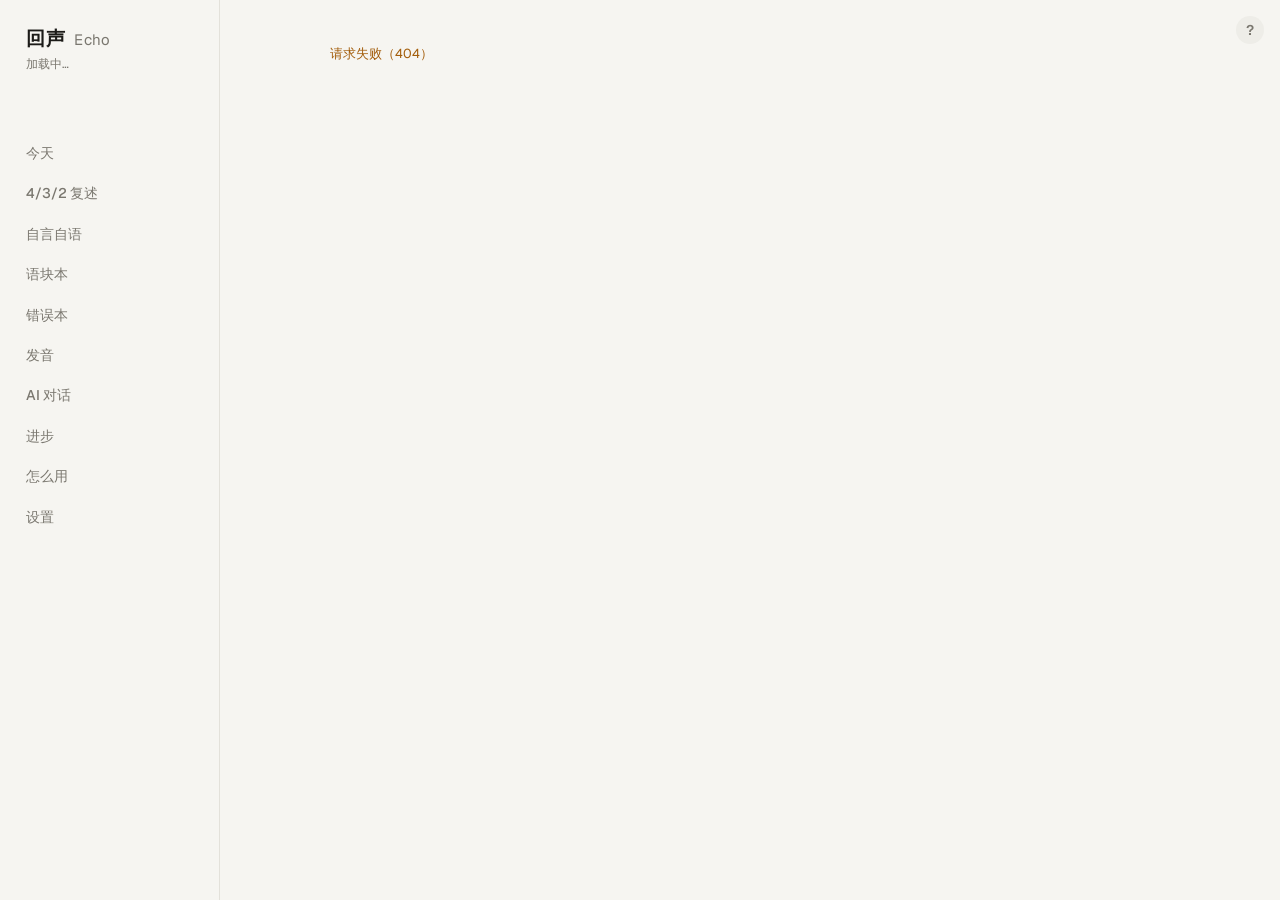
==== static/index.html @ 16a29291 "First-run checklist on 今天, 怎么用 page, and a ? popover on every page The checklist ticks steps from re" ====
<!doctype html>
<html lang="zh-CN">
<head>
<meta charset="utf-8">
<meta name="viewport" content="width=device-width, initial-scale=1">
<title>回声 · Echo</title>
<link rel="icon" href="icon.svg" type="image/svg+xml">
<link rel="preconnect" href="https://fonts.googleapis.com">
<link rel="preconnect" href="https://fonts.gstatic.com" crossorigin>
<link rel="stylesheet" href="https://fonts.googleapis.com/css2?family=Geist:wght@400;500;600&family=Newsreader:ital,opsz,wght@0,6..72,400;0,6..72,500;1,6..72,400&display=swap">
<link rel="stylesheet" href="style.css">
</head>
<body>
<div class="app">
  <aside class="rail">
    <div class="brand">
      <h1>回声 <span class="en">Echo</span></h1>
      <p id="subline">加载中…</p>
    </div>
    <div class="habit" aria-label="练习习惯">
      <div class="week" id="weekDots" aria-label="最近 7 天"></div>
      <p id="habitLine"></p>
    </div>
    <nav class="nav" role="tablist">
      <a href="#today" data-tab="today">今天</a>
      <a href="#retell" data-tab="retell">4/3/2 复述</a>
      <a href="#solo" data-tab="solo">自言自语</a>
      <a href="#chunks" data-tab="chunks">语块本<span class="badge" id="dueBadge" hidden></span></a>
      <a href="#errors" data-tab="errors">错误本<span class="badge" id="errBadge" hidden></span></a>
      <a href="#pron" data-tab="pron">发音</a>
      <a href="#chat" data-tab="chat">AI 对话</a>
      <a href="#progress" data-tab="progress">进步</a>
      <a href="#help" data-tab="help">怎么用</a>
      <a href="#settings" data-tab="settings">设置</a>
    </nav>
    <p class="foot" id="railFoot"></p>
  </aside>
  <div class="main">
    <button class="page-help" id="pageHelp" aria-label="这一页怎么用" aria-expanded="false">?</button>
    <main data-view="today" id="view-today"></main>
    <main data-view="retell" id="view-retell" hidden></main>
    <main data-view="solo" id="view-solo" hidden></main>
    <main data-view="chunks" id="view-chunks" hidden></main>
    <main data-view="errors" id="view-errors" hidden></main>
    <main data-view="pron" id="view-pron" hidden></main>
    <main data-view="chat" id="view-chat" hidden></main>
    <main data-view="progress" id="view-progress" hidden></main>
    <main data-view="help" id="view-help" hidden></main>
    <main data-view="settings" id="view-settings" hidden></main>
  </div>
</div>
<script src="chart.js"></script>
<script src="errors.js"></script>
<script src="words.js"></script>
<script src="sentences.js"></script>
<script src="minpairs.js"></script>
<script src="pron.js"></script>
<script src="pitch.js"></script>
<script src="review.js"></script>
<script src="gaps.js"></script>
<script src="solo.js"></script>
<script src="chat.js"></script>
<script src="guide.js"></script>
<script src="app.js"></script>
</body>
</html>
---- static/style.css ----
/*
  回声 — "quiet studio" direction.
  Paper (or charcoal) ground, one vermilion accent reserved for recording and the current line.
  English learning material is set in a reading serif (Newsreader); the interface is sans (Geist + PingFang).
  Surfaces are separated by elevation and space, not by outlines.
*/
:root {
  --bg: #f6f5f1;
  --surface: #ffffff;
  --surface-2: #eeede8;
  --ink: #1c1b18;
  --ink-2: #4a4843;
  --muted: #7a776f;
  --line: #e3e1da;
  --accent: #df4a2f;
  --accent-hover: #c93d23;
  --accent-soft: #fbe8e3;
  --accent-ink: #9a2c17;
  --good: #23845b;
  --good-soft: #e2f1e9;
  --warn: #a35d0b;
  --focus: #2f6fdf;
  --elev: 0 0 0 1px rgba(28, 27, 24, .05), 0 1px 2px rgba(28, 27, 24, .04), 0 8px 24px -12px rgba(28, 27, 24, .12);
  --elev-hi: 0 0 0 1px rgba(28, 27, 24, .06), 0 2px 4px rgba(28, 27, 24, .05), 0 16px 40px -16px rgba(28, 27, 24, .22);
  --heat-0: #e7e5df; --heat-1: #c9c6bd; --heat-2: #8f8b81; --heat-3: #3d3b36;
  /* aliases still referenced from app.js */
  --paper: var(--bg); --sunk: var(--surface-2);
  --f-ui: "Geist", -apple-system, BlinkMacSystemFont, "PingFang SC", "Hiragino Sans GB", "Microsoft YaHei", sans-serif;
  --f-text: "Newsreader", "Iowan Old Style", Georgia, "PingFang SC", serif;
  --r-sm: 8px; --r: 12px; --r-lg: 18px;
  --rail-w: 220px;
  color-scheme: light;
}
@media (prefers-color-scheme: dark) {
  :root {
    --bg: #121211; --surface: #1b1b1a; --surface-2: #262624; --ink: #eceae4; --ink-2: #c8c5bd; --muted: #8e8b83; --line: #2e2d2a;
    --accent: #f2603f; --accent-hover: #ff7656; --accent-soft: rgba(242, 96, 63, .15); --accent-ink: #ffb19f;
    --good: #52c58f; --good-soft: rgba(82, 197, 143, .13); --warn: #e9a752; --focus: #7aaef5;
    --elev: 0 0 0 1px rgba(255, 255, 255, .06);
    --elev-hi: 0 0 0 1px rgba(255, 255, 255, .09), 0 16px 40px -16px rgba(0, 0, 0, .6);
    --heat-0: #232321; --heat-1: #45433f; --heat-2: #7d7a72; --heat-3: #d8d5cd;
    color-scheme: dark;
  }
}
* { box-sizing: border-box; }
[hidden] { display: none !important; }
html, body { margin: 0; }
body { background: var(--bg); color: var(--ink); font: 15px/1.6 var(--f-ui); -webkit-font-smoothing: antialiased; text-rendering: optimizeLegibility; }
h1, h2, h3, p { margin: 0; }
h1, h2, h3 { text-wrap: balance; }
button, input, select, textarea { font: inherit; color: inherit; }
:focus-visible { outline: 2px solid var(--focus); outline-offset: 2px; }
::selection { background: var(--accent-soft); }
a { color: inherit; }
.small { font-size: 13px; }
.muted { color: var(--muted); }
.mono { font-variant-numeric: tabular-nums; }

/* ---------- shell ---------- */
.app { display: grid; grid-template-columns: var(--rail-w) minmax(0, 1fr); min-height: 100vh; }
.rail { padding: 28px 16px 22px; display: flex; flex-direction: column; gap: 26px; position: sticky; top: 0; height: 100vh; border-right: 1px solid var(--line); }
.brand { padding: 0 10px; }
.brand h1 { font: 600 19px/1.2 var(--f-ui); letter-spacing: .04em; }
.brand h1 .en { font-weight: 400; font-size: 15px; letter-spacing: .02em; color: var(--muted); margin-left: 4px; }
.brand p { color: var(--muted); font-size: 12px; margin-top: 4px; }
.habit { display: grid; gap: 8px; padding: 0 10px; }
.habit p { color: var(--muted); font-size: 12px; }
.week { display: flex; gap: 4px; }
.week i { flex: 1; max-width: 22px; height: 4px; border-radius: 2px; background: var(--heat-0); display: block; }
.week i.on { background: var(--ink); }
.week i.today { box-shadow: 0 0 0 1.5px var(--bg), 0 0 0 3px var(--muted); }
.nav { display: grid; gap: 2px; }
.nav a { display: flex; align-items: center; gap: 10px; padding: 8px 10px; border-radius: var(--r-sm); color: var(--muted); text-decoration: none; font-weight: 500; font-size: 14px; transition: background .15s, color .15s; }
.nav a:hover { color: var(--ink); background: var(--surface-2); }
.nav a[aria-selected="true"] { color: var(--ink); background: var(--surface); box-shadow: var(--elev); }
.nav .badge { margin-left: auto; font-size: 11px; font-weight: 600; background: var(--accent); color: #fff; border-radius: 999px; padding: 0 7px; line-height: 18px; font-variant-numeric: tabular-nums; }
.rail .foot { margin-top: auto; padding: 0 10px; font-size: 11.5px; color: var(--muted); }
.main { padding: 44px clamp(20px, 4vw, 64px) 96px; min-width: 0; }
main[data-view] { max-width: 840px; margin: 0 auto; display: grid; gap: 24px; }

@media (max-width: 860px) {
  .app { grid-template-columns: minmax(0, 1fr); }
  .rail { position: sticky; z-index: 5; height: auto; flex-direction: row; flex-wrap: wrap; align-items: center; padding: 12px 16px; gap: 10px 16px; border-right: 0; border-bottom: 1px solid var(--line); background: var(--bg); }
  .brand, .habit { padding: 0; }
  .habit { flex: 1; min-width: 160px; }
  .nav { grid-auto-flow: column; overflow-x: auto; max-width: 100%; width: 100%; scrollbar-width: none; }
  .nav a { white-space: nowrap; }
  .rail .foot, .brand p { display: none; }
  .main { padding-top: 28px; }
}

/* ---------- controls ---------- */
.btn { display: inline-flex; align-items: center; gap: 6px; border: 0; background: var(--surface-2); padding: 8px 14px; border-radius: 999px; cursor: pointer; line-height: 1.2; font-weight: 500; font-size: 14px; transition: background .15s, opacity .15s, transform .1s; }
.btn:hover { background: var(--line); }
.btn:active { transform: scale(.98); }
.btn.primary { background: var(--ink); color: var(--bg); }
.btn.primary:hover { opacity: .88; background: var(--ink); }
.btn.ghost { background: transparent; color: var(--muted); padding: 7px 10px; }
.btn.ghost:hover { color: var(--ink); background: var(--surface-2); }
.btn.done { background: var(--good-soft); color: var(--good); }
.btn.rec { background: var(--accent); color: #fff; }
.btn.rec:hover { background: var(--accent-hover); }
.btn:disabled { opacity: .4; cursor: default; transform: none; }
.btn svg, .ic svg { width: 16px; height: 16px; display: block; }
.icon-btn { width: 34px; height: 34px; padding: 0; justify-content: center; }
.speaking { color: var(--accent) !important; }
.row { display: flex; gap: 8px; align-items: center; flex-wrap: wrap; }
.grow { flex: 1; min-width: 0; }
.chips { display: flex; gap: 6px; flex-wrap: wrap; }
.chip { border: 0; background: var(--surface-2); color: var(--ink-2); border-radius: 999px; padding: 6px 13px; cursor: pointer; font-size: 13px; transition: background .15s; }
.chip:hover { background: var(--line); }
.chip[aria-pressed="true"] { background: var(--ink); color: var(--bg); }
.seg { display: inline-flex; background: var(--surface-2); border-radius: 999px; padding: 3px; }
.seg button { border: 0; background: transparent; padding: 5px 12px; cursor: pointer; font-size: 13px; border-radius: 999px; color: var(--muted); font-variant-numeric: tabular-nums; transition: color .15s; }
.seg button:hover { color: var(--ink); }
.seg button[aria-pressed="true"] { background: var(--surface); color: var(--ink); box-shadow: var(--elev); }
.tag { display: inline-flex; align-items: center; font-size: 12px; padding: 2px 10px; border-radius: 999px; background: var(--surface-2); color: var(--ink-2); line-height: 1.6; }
.tag.good { background: var(--good-soft); color: var(--good); }
.tag.lamp { background: var(--accent-soft); color: var(--accent-ink); }
textarea, input.text { width: 100%; border: 0; border-radius: var(--r); padding: 12px 14px; background: var(--surface); box-shadow: var(--elev); line-height: 1.6; transition: box-shadow .15s; }
textarea:focus, input.text:focus { outline: none; box-shadow: 0 0 0 2px var(--focus); }
textarea:disabled { opacity: .6; }
textarea { min-height: 96px; resize: vertical; }
select { border: 0; background: var(--surface-2); border-radius: 999px; padding: 7px 12px; max-width: 100%; font-size: 13px; }
input[type="checkbox"] { accent-color: var(--ink); }
.hint { font-size: 13px; color: var(--muted); }
.hint.warn, .err { color: var(--warn); font-size: 13px; }
.thinking { color: var(--muted); font-size: 13px; }
.thinking::before { content: ""; display: inline-block; width: 6px; height: 6px; border-radius: 50%; background: var(--accent); margin-right: 8px; animation: pulse 1s infinite; vertical-align: 2px; }
.notice { font-size: 13px; padding: 10px 12px 10px 16px; border-radius: var(--r); background: var(--surface); color: var(--ink-2); box-shadow: var(--elev-hi); }
.notice.row { box-shadow: var(--elev); }
.notice.row::before { content: ""; width: 7px; height: 7px; border-radius: 50%; background: var(--accent); flex: none; }
@keyframes pulse { 50% { opacity: .25; } }
@keyframes ring { 0% { box-shadow: 0 0 0 0 var(--accent-soft); } 100% { box-shadow: 0 0 0 14px transparent; } }
details summary { cursor: pointer; font-size: 13px; color: var(--muted); list-style-position: inside; }
details summary:hover { color: var(--ink); }
details[open] > summary { margin-bottom: 8px; }
details > * + * { margin-top: 8px; }
audio { color-scheme: inherit; }

/* ---------- lesson header + stepper ---------- */
.lesson-head { display: grid; gap: 12px; }
.lesson-nav { display: flex; align-items: center; justify-content: space-between; gap: 10px; flex-wrap: wrap; color: var(--muted); font-size: 13px; }
.lesson-nav select { max-width: 320px; }
.lesson-title { font: 500 40px/1.12 var(--f-text); letter-spacing: -.015em; }
.lesson-sub { display: flex; gap: 8px; flex-wrap: wrap; }
.stepper { display: grid; grid-template-columns: repeat(3, minmax(0, 1fr)); gap: 12px; }
.stepper button { display: grid; grid-template-columns: auto 1fr; gap: 0 10px; align-items: center; text-align: left; padding: 12px 2px 2px; border: 0; border-top: 2px solid var(--line); background: transparent; cursor: pointer; transition: border-color .15s; }
.stepper button:hover { border-top-color: var(--muted); }
.stepper button .n { grid-row: span 2; width: 24px; height: 24px; border-radius: 50%; display: grid; place-items: center; background: var(--surface-2); font-size: 12px; font-weight: 600; color: var(--muted); font-variant-numeric: tabular-nums; }
.stepper button b { font-weight: 600; font-size: 14px; }
.stepper button small { color: var(--muted); font-size: 12px; }
.stepper button[aria-current="step"] { border-top-color: var(--ink); }
.stepper button[aria-current="step"] .n { background: var(--ink); color: var(--bg); }
.stepper button.is-done { border-top-color: var(--good); }
.stepper button.is-done .n { background: var(--good); color: #fff; }
.stepper button.is-done .n svg { width: 13px; height: 13px; }
.panel { display: grid; gap: 18px; }
.panel > .intro, main > .intro { font-size: 14px; color: var(--muted); max-width: 64ch; }
.panel-foot { display: flex; gap: 8px; align-items: center; flex-wrap: wrap; padding-top: 6px; border-top: 1px solid var(--line); padding-top: 18px; }

/* ---------- shadowing booth ---------- */
.booth { background: var(--surface); box-shadow: var(--elev-hi); border-radius: var(--r-lg); padding: 26px 28px 24px; display: grid; gap: 18px; position: relative; transition: box-shadow .2s; }
.booth.live { box-shadow: 0 0 0 2px var(--accent), var(--elev-hi); }
.booth .meta { display: flex; justify-content: space-between; gap: 10px; font-size: 12px; color: var(--muted); font-variant-numeric: tabular-nums; letter-spacing: .02em; }
.booth .line { font: 400 30px/1.4 var(--f-text); letter-spacing: -.005em; }
.booth .line.blind { filter: blur(9px); user-select: none; }
.booth .controls { display: flex; gap: 8px; align-items: center; flex-wrap: wrap; }
.big-play { width: 52px; height: 52px; border-radius: 50%; border: 0; background: var(--ink); color: var(--bg); display: grid; place-items: center; cursor: pointer; flex: none; transition: transform .1s, opacity .15s; }
.big-play:hover { opacity: .88; }
.big-play:active { transform: scale(.96); }
.big-play svg { width: 20px; height: 20px; margin-left: 2px; }
.big-rec { height: 52px; padding: 0 24px 0 20px; border-radius: 999px; border: 0; background: var(--accent); color: #fff; display: inline-flex; align-items: center; gap: 8px; font-weight: 600; font-size: 15px; cursor: pointer; transition: background .15s, transform .1s; }
.big-rec:hover { background: var(--accent-hover); }
.big-rec:active { transform: scale(.98); }
.big-rec:disabled { opacity: .45; cursor: default; }
.big-rec.on { background: var(--ink); color: var(--bg); animation: ring 1.4s infinite; }
.big-rec svg { width: 18px; height: 18px; }
.rec-dot { width: 8px; height: 8px; border-radius: 50%; background: var(--accent); display: inline-block; animation: pulse 1s infinite; }
.big-rec.on .rec-dot { background: var(--accent) !important; }
.diff { font: 19px/1.7 var(--f-text); }
.diff .hit { color: var(--good); }
.diff .miss { color: var(--accent); text-decoration: underline wavy; text-underline-offset: 5px; text-decoration-thickness: 1px; }
.diff .weak { color: var(--warn); text-decoration: underline dotted; text-underline-offset: 5px; text-decoration-thickness: 1.5px; cursor: help; }
.diff .heard { display: block; font: 13px/1.5 var(--f-ui); color: var(--muted); margin-top: 6px; }
.ai-note { background: var(--surface-2); border-radius: var(--r); padding: 12px 14px; display: grid; gap: 6px; font-size: 14px; }
.script-bar { display: flex; gap: 12px; align-items: center; flex-wrap: wrap; font-size: 13px; color: var(--muted); }
.script { max-height: 440px; overflow-y: auto; display: grid; margin: 0 -10px; padding: 0 4px; }
.sent { display: grid; grid-template-columns: 48px 1fr 44px; gap: 12px; align-items: baseline; padding: 8px 10px; border-radius: var(--r-sm); cursor: pointer; transition: background .12s; }
.sent:hover { background: var(--surface-2); }
.sent.cur { background: var(--surface); box-shadow: var(--elev); }
.sent .ts { font-size: 11px; color: var(--muted); font-variant-numeric: tabular-nums; }
.sent.cur .ts { color: var(--accent); font-weight: 600; }
.sent .tx { font: 17px/1.5 var(--f-text); min-width: 0; overflow-wrap: anywhere; color: var(--ink-2); }
.sent.cur .tx { color: var(--ink); }
.sent .tx.blind { filter: blur(5px); }
.sent .st { font-size: 12px; text-align: right; color: var(--muted); font-variant-numeric: tabular-nums; }
.sent .st.ok { color: var(--good); }
.sent .st svg { width: 14px; height: 14px; display: inline-block; }
.auto-bar { display: flex; align-items: center; gap: 12px; flex-wrap: wrap; font-size: 13px; color: var(--muted); }
.auto-bar .grow { min-width: 200px; }
audio.native { width: 100%; height: 40px; }

/* ---------- phrase ---------- */
.phrase-hero { display: flex; align-items: center; gap: 10px; flex-wrap: wrap; }
.phrase { font: italic 400 44px/1.15 var(--f-text); letter-spacing: -.01em; }
.phrase mark { background: linear-gradient(transparent 64%, var(--accent-soft) 64%); color: inherit; padding: 0 4px; }
.card { display: grid; gap: 12px; }
.ex { display: grid; grid-template-columns: auto 1fr auto; gap: 2px 10px; align-items: start; padding: 12px 0; border-top: 1px solid var(--line); }
.ex .en { font: 18px/1.5 var(--f-text); min-width: 0; }
.ex .zh { grid-column: 2; font-size: 13px; color: var(--muted); }
.sub-h { font-size: 12px; font-weight: 600; color: var(--muted); letter-spacing: .06em; }

/* ---------- speaking ---------- */
.prompt { font: 400 26px/1.35 var(--f-text); letter-spacing: -.005em; }
.timer { display: flex; align-items: center; gap: 16px; flex-wrap: wrap; }
.timer b { font: 500 30px/1 var(--f-ui); font-variant-numeric: tabular-nums; min-width: 3.2em; letter-spacing: -.02em; }
.bar { height: 3px; background: var(--surface-2); border-radius: 2px; overflow: hidden; flex: 1 1 140px; }
.bar i { display: block; height: 100%; width: 0; background: var(--accent); transition: width .3s linear; }
.result { display: grid; gap: 14px; padding: 22px 24px; border-radius: var(--r-lg); background: var(--surface); box-shadow: var(--elev); }
.result h3 { font-size: 12px; font-weight: 600; color: var(--muted); letter-spacing: .06em; }
.result .say { display: flex; gap: 8px; align-items: flex-start; }
.result .say p { font: 18px/1.55 var(--f-text); flex: 1; min-width: 0; }
.fix { display: grid; gap: 2px; font-size: 14px; }
.fix s { color: var(--muted); }
.fix b { font-weight: 600; }
.next-cta { display: flex; align-items: center; justify-content: space-between; gap: 12px; flex-wrap: wrap; padding: 16px 20px; border-radius: var(--r-lg); background: var(--good-soft); color: var(--good); font-weight: 500; }
.next-cta .btn:not(.primary) { background: var(--surface); color: var(--ink); }

/* ---------- chat ---------- */
.chat-tools { display: grid; gap: 12px; }
.log { display: grid; gap: 16px; }
.msg { max-width: 80%; display: grid; gap: 6px; }
.msg.ai { justify-self: start; }
.msg.me { justify-self: end; }
.bubble { padding: 12px 16px; border-radius: 20px; overflow-wrap: anywhere; }
.ai .bubble { background: var(--surface); box-shadow: var(--elev); border-bottom-left-radius: 6px; font: 19px/1.5 var(--f-text); }
.me .bubble { background: var(--ink); color: var(--bg); border-bottom-right-radius: 6px; }
.msg .tools { display: flex; gap: 2px; align-items: center; }
.msg .zh { font-size: 13px; color: var(--muted); padding: 0 4px; }
.fb { background: var(--accent-soft); color: var(--accent-ink); border-radius: var(--r); padding: 10px 14px; font-size: 14px; display: grid; gap: 4px; }
.fb .better { font: 17px/1.45 var(--f-text); }
.composer { display: grid; gap: 10px; position: sticky; bottom: 0; background: linear-gradient(transparent, var(--bg) 18px); padding: 26px 0 18px; }
.composer textarea { min-height: 72px; }
.empty { padding: 44px 24px; text-align: center; color: var(--muted); background: var(--surface); box-shadow: var(--elev); border-radius: var(--r-lg); display: grid; gap: 14px; justify-items: center; }

/* ---------- chunks review ---------- */
.review { background: var(--surface); box-shadow: var(--elev-hi); border-radius: var(--r-lg); padding: 40px 32px 32px; display: grid; gap: 20px; text-align: center; justify-items: center; }
.review .src { font-size: 12px; color: var(--muted); }
.review .q { font-size: 24px; line-height: 1.4; font-weight: 500; }
.review .a { font: italic 32px/1.3 var(--f-text); }
.review .grades { display: grid; grid-template-columns: repeat(4, minmax(0, 1fr)); gap: 8px; width: 100%; }
.review .grades button { display: grid; gap: 2px; justify-items: center; padding: 10px 6px; border-radius: var(--r); }
.review .grades small { font-size: 11px; color: var(--muted); font-weight: 400; }
.review .diff { text-align: center; }
.section { display: grid; gap: 12px; }
.section > h2, .section > .row > h2 { font-size: 15px; font-weight: 600; }
.saved { display: grid; }
.saved-item { display: grid; grid-template-columns: 1fr auto; gap: 2px 10px; padding: 12px 0; border-top: 1px solid var(--line); }
.saved-item .en { font: 18px/1.45 var(--f-text); min-width: 0; overflow-wrap: anywhere; }
.saved-item .zh { font-size: 13px; color: var(--muted); }
.saved-item .tools { grid-row: 1 / span 2; grid-column: 2; display: flex; align-items: center; }
.saved-item .due { font-size: 12px; color: var(--muted); }
.form-grid { display: grid; grid-template-columns: repeat(auto-fit, minmax(220px, 1fr)); gap: 10px; }

/* ---------- metrics, 4/3/2, progress ---------- */
.metrics { display: grid; gap: 6px; }
.metric-row { display: grid; grid-template-columns: repeat(3, minmax(0, 1fr)); gap: 12px; }
.metric { border-top: 1px solid var(--line); padding-top: 8px; display: flex; flex-wrap: wrap; align-items: baseline; gap: 0 6px; min-width: 0; cursor: help; }
.metric b { font: 500 26px/1.2 var(--f-ui); font-variant-numeric: tabular-nums; letter-spacing: -.02em; }
.metric small { font-size: 12px; font-weight: 500; font-variant-numeric: tabular-nums; }
.metric small.up { color: var(--good); }
.metric small.down { color: var(--warn); }
.metric span { flex-basis: 100%; font-size: 12px; color: var(--muted); }
.timer-inline { display: flex; align-items: center; gap: 14px; flex: 1 1 160px; }
.timer-inline b { font: 500 24px/1 var(--f-ui); font-variant-numeric: tabular-nums; min-width: 3em; letter-spacing: -.02em; color: var(--muted); }
.timer-inline.on b { color: var(--ink); }
.rounds { display: grid; grid-template-columns: repeat(3, minmax(0, 1fr)); gap: 12px; }
.round { display: grid; gap: 14px; align-content: start; padding: 18px; border-radius: var(--r-lg); background: transparent; box-shadow: inset 0 0 0 1px var(--line); transition: box-shadow .2s, background .2s; }
.round .hint:only-child, .round > .hint { color: var(--muted); }
.round.cur { background: var(--surface); box-shadow: var(--elev-hi); }
.round.live { box-shadow: 0 0 0 2px var(--accent), var(--elev-hi); }
.round .big-rec { justify-content: center; }
.round .metric b { font-size: 20px; }
.round audio, .ab-col audio, .rec-item audio { width: 100%; height: 36px; }
.base-card { display: grid; gap: 16px; padding: 24px 26px; border-radius: var(--r-lg); background: var(--surface); box-shadow: var(--elev); }
.base-card h3 { font-size: 13px; font-weight: 600; color: var(--ink-2); }
.base-card .prompt { font-size: 22px; }
.ab { display: grid; grid-template-columns: repeat(2, minmax(0, 1fr)); gap: 20px; padding-top: 16px; border-top: 1px solid var(--line); }
.ab.one { grid-template-columns: minmax(0, 1fr); max-width: 420px; }
.ab-col { display: grid; gap: 10px; align-content: start; }
.charts { display: grid; grid-template-columns: repeat(auto-fit, minmax(240px, 1fr)); gap: 12px; }
.chart-card { display: grid; gap: 8px; align-content: start; padding: 16px 18px; border-radius: var(--r-lg); background: var(--surface); box-shadow: var(--elev); }
.chart { display: block; width: 100%; height: auto; overflow: visible; }
.chart-line { fill: none; stroke: var(--ink-2); stroke-width: 2; stroke-linejoin: round; stroke-linecap: round; vector-effect: non-scaling-stroke; }
.chart-dot { fill: var(--surface); stroke: var(--ink-2); stroke-width: 2; vector-effect: non-scaling-stroke; }
.chart-dot.last { fill: var(--accent); stroke: var(--accent); }
.chart-text { fill: var(--muted); font: 11px var(--f-ui); font-variant-numeric: tabular-nums; }
.chart-text.strong { fill: var(--ink); font-weight: 600; font-size: 13px; }
.rec-item { display: grid; gap: 4px; padding: 14px 0; border-top: 1px solid var(--line); }
.rec-item > .row > b { font-weight: 600; font-size: 14px; }
.heat-wrap { overflow-x: auto; }
.heat { display: grid; grid-auto-flow: column; grid-template-rows: repeat(7, 12px); gap: 3px; width: max-content; }
.heat i { width: 12px; height: 12px; border-radius: 3px; background: var(--heat-0); display: block; }
.heat i.l1 { background: var(--heat-1); } .heat i.l2 { background: var(--heat-2); } .heat i.l3 { background: var(--heat-3); }
.heat i.future { background: transparent; }
.legend { display: flex; gap: 4px; align-items: center; font-size: 12px; color: var(--muted); flex-wrap: wrap; }
.legend i { width: 11px; height: 11px; border-radius: 2px; display: inline-block; }

/* ---------- settings ---------- */
.prov { display: grid; gap: 14px; background: var(--surface); box-shadow: var(--elev); border-radius: var(--r-lg); padding: 22px 24px; }
.prov h3 { font-size: 15px; font-weight: 600; display: flex; align-items: center; gap: 8px; }
.prov label { display: grid; gap: 6px; font-size: 13px; color: var(--muted); }
.prov input:not([type="range"]), .prov select { border: 0; border-radius: var(--r-sm); padding: 9px 12px; background: var(--surface-2); color: var(--ink); width: 100%; font-size: 14px; }
.prov input:focus, .prov select:focus { outline: none; box-shadow: 0 0 0 2px var(--focus); }
.prov input[type="range"] { accent-color: var(--ink); }
.usage-row { display: flex; gap: 12px; align-items: baseline; padding: 8px 0; border-top: 1px solid var(--line); font-size: 14px; }
.usage-row b { font-variant-numeric: tabular-nums; font-weight: 600; min-width: 4em; text-align: right; }
.usage-total { display: flex; align-items: baseline; gap: 8px; }
.usage-total b { font: 500 30px/1.1 var(--f-ui); letter-spacing: -.02em; font-variant-numeric: tabular-nums; }
.ok-dot, .no-dot { width: 8px; height: 8px; border-radius: 50%; display: inline-block; }
.ok-dot { background: var(--good); } .no-dot { background: var(--line); }
.progress { height: 4px; background: var(--surface-2); border-radius: 2px; overflow: hidden; }
.progress i { display: block; height: 100%; background: var(--good); }
.page-title { font: 600 28px/1.2 var(--f-ui); letter-spacing: -.01em; }

@media (max-width: 600px) {
  .rounds, .ab { grid-template-columns: 1fr; }
  .stepper { gap: 8px; }
  .stepper button { grid-template-columns: 1fr; gap: 6px; }
  .stepper button .n { grid-row: auto; }
  .stepper button small { display: none; }
  .lesson-title { font-size: 30px; }
  .booth { padding: 20px; }
  .booth .line { font-size: 24px; }
  .phrase { font-size: 34px; }
  .msg { max-width: 94%; }
  .page-title { font-size: 24px; }
}
@media (prefers-reduced-motion: reduce) { * { animation: none !important; transition: none !important; } }

/* ---------- errors (错误本) ---------- */
.err-practice { display: grid; gap: 16px; padding: 26px 28px; border-radius: var(--r-lg); background: var(--surface); box-shadow: var(--elev-hi); }
.err-practice .err-title { font: 500 21px/1.35 var(--f-text); }
.err-practice .err-meta { display: flex; align-items: center; gap: 8px; flex-wrap: wrap; font-size: 12px; color: var(--muted); }
.err-practice .err-drill { font: 500 30px/1.4 var(--f-text); letter-spacing: -.005em; }
.err-practice textarea { min-height: 76px; }
.err-list { display: grid; }
.err-item { display: grid; gap: 6px; padding: 14px 0; border-top: 1px solid var(--line); }
.err-item:first-child { border-top: 0; padding-top: 0; }
.err-item .err-top { display: flex; align-items: center; gap: 8px; flex-wrap: wrap; }
.err-item .err-name { font: 500 19px/1.4 var(--f-text); }
.err-item .err-count { font-size: 12px; color: var(--muted); font-variant-numeric: tabular-nums; }
.err-chart { margin-top: 2px; max-width: 420px; }
.err-verdict { display: grid; gap: 10px; padding-top: 14px; border-top: 1px solid var(--line); }
.err-verdict .say { display: flex; gap: 8px; align-items: flex-start; }
.err-verdict .say p { font: 17px/1.5 var(--f-text); flex: 1; min-width: 0; overflow-wrap: anywhere; }
.err-result { font-size: 13px; color: var(--ink-2); }

@media (max-width: 600px) {
  .err-practice { padding: 20px; }
  .err-practice .err-drill { font-size: 24px; }
  .err-chart { max-width: 100%; }
}

/* ---------- word card (点词词典) ---------- */
.w { cursor: pointer; }
.w:hover { text-decoration: underline dotted; text-decoration-color: var(--accent); text-underline-offset: 3px; }
.wordpop { position: fixed; z-index: 30; width: 360px; max-width: calc(100vw - 16px); max-height: 70vh; overflow-y: auto; background: var(--surface); color: var(--ink); border-radius: var(--r-lg); box-shadow: var(--elev-hi); padding: 16px 18px; display: grid; gap: 12px; font-size: 14px; }
.wordpop-head { display: flex; align-items: center; gap: 8px; flex-wrap: wrap; }
.wordpop-word { font: 500 24px/1.2 var(--f-text); letter-spacing: -.01em; }
.wordpop-phon { font-size: 13px; color: var(--muted); }
.wordpop-meta { display: grid; gap: 6px; }
.wordpop-meta:empty { display: none; }
.wordpop-tags { display: flex; gap: 6px; flex-wrap: wrap; }
.wordpop-defs { margin: 0; padding-left: 1.2em; display: grid; gap: 4px; color: var(--ink-2); }
.wordpop-sec { display: grid; gap: 8px; padding-top: 12px; border-top: 1px solid var(--line); }
.wordpop-gloss { font-size: 15px; }
.wordpop-coll { display: grid; grid-template-columns: minmax(0, 1fr) auto auto; gap: 0 8px; align-items: center; padding: 6px 0; border-top: 1px dashed var(--line); }
.wordpop-coll .en { font: 16px/1.4 var(--f-text); min-width: 0; overflow-wrap: anywhere; }
.wordpop-coll .zh { grid-column: 1; grid-row: 2; font-size: 12px; color: var(--muted); }
.wordpop-coll > .btn { grid-row: 1 / span 2; }
.wordpop-sent { align-items: flex-start; }
.wordpop-sent p { font: 17px/1.55 var(--f-text); }
.wordpop mark, .review .a mark { background: var(--accent-soft); color: inherit; border-radius: 3px; padding: 0 2px; }
.wordpop-foot { display: flex; gap: 8px; flex-wrap: wrap; padding: 12px 0 16px; margin-bottom: -16px; border-top: 1px solid var(--line); position: sticky; bottom: -16px; background: var(--surface); }
.wordpop-foot .hint { font-size: 12px; }
.saved-item .zh .tag { margin-right: 6px; }
.review .q .cloze { overflow-wrap: anywhere; }
.review .q .small { display: block; margin-top: 8px; font-weight: 400; }
@media (max-width: 599px) {
  .wordpop { left: 0; right: 0; top: auto; bottom: 0; width: auto; max-width: none; max-height: 70vh; border-radius: var(--r-lg) var(--r-lg) 0 0; padding-bottom: calc(16px + env(safe-area-inset-bottom)); }
}

/* ---------- sentence analysis (句型精析) ---------- */
.ana {
  --role-subj: var(--focus);
  --role-verb: var(--accent);
  --role-obj: var(--good);
  --role-adv: var(--warn);
  --role-clause: color-mix(in srgb, var(--focus) 55%, var(--accent) 45%);
  --role-other: var(--muted);
  display: grid; gap: 12px; padding-top: 14px; border-top: 1px solid var(--line);
}
.ana-field { display: grid; gap: 2px; }
.ana-label { font-size: 11px; font-weight: 600; color: var(--muted); letter-spacing: .06em; }
.ana .say { display: flex; gap: 8px; align-items: flex-start; }
.ana .say > p { font: 17px/1.55 var(--f-text); flex: 1; min-width: 0; overflow-wrap: anywhere; }
.skel { display: flex; flex-wrap: wrap; gap: 6px; align-items: stretch; }
.skel-part { display: grid; gap: 1px; align-content: start; min-width: 0; padding: 5px 9px 4px; border-radius: var(--r-sm); background: var(--surface-2); }
.skel-part b { font: 500 16px/1.35 var(--f-text); font-weight: 500; overflow-wrap: anywhere; }
.skel-part small { font-size: 10.5px; line-height: 1.3; letter-spacing: .02em; }
.r-subj { --role: var(--role-subj); }
.r-verb { --role: var(--role-verb); }
.r-obj { --role: var(--role-obj); }
.r-adv { --role: var(--role-adv); }
.r-clause { --role: var(--role-clause); }
.r-other { --role: var(--role-other); }
.r-subj, .r-verb, .r-obj, .r-adv, .r-clause {
  background: color-mix(in srgb, var(--role) 14%, transparent);
  box-shadow: inset 0 -2px 0 color-mix(in srgb, var(--role) 35%, transparent);
}
.r-subj small, .r-verb small, .r-obj small, .r-adv small, .r-clause small { color: color-mix(in srgb, var(--role) 82%, var(--ink)); }
.r-verb {
  background: color-mix(in srgb, var(--role) 20%, transparent);
  box-shadow: inset 0 -2px 0 var(--accent);
}
.r-verb b { font-weight: 600; }
.r-verb small { color: var(--accent-ink); }
.r-other { background: var(--surface-2); box-shadow: none; }
.r-other small { color: var(--muted); }
.blank { display: inline-block; width: 2.4em; height: 1em; margin: 0 .15em; border-bottom: 2px solid var(--accent); vertical-align: -.12em; }
.tpl { display: grid; gap: 10px; padding: 14px 16px; border-radius: var(--r); background: var(--surface-2); }
.tpl-title { font-size: 12px; font-weight: 600; color: var(--muted); letter-spacing: .06em; }
.tpl-en { font: 500 21px/1.5 var(--f-text); letter-spacing: -.005em; }
.tpl-zh { font-size: 13px; color: var(--muted); }
.tpl-ex { display: grid; gap: 3px; padding-top: 10px; border-top: 1px dashed var(--line); }
.tpl-foot { padding-top: 2px; }
.ana-chunk-box { display: grid; gap: 6px; padding-top: 12px; border-top: 1px dashed var(--line); }
.ana-chunks { display: grid; }
.ana-chunk { display: grid; grid-template-columns: minmax(0, 1fr) auto auto; gap: 0 8px; align-items: center; padding: 7px 0; border-top: 1px solid var(--line); }
.ana-chunk:first-child { padding-top: 0; border-top: 0; }
.ana-chunk .en { font: 16px/1.4 var(--f-text); overflow-wrap: anywhere; }
.ana-chunk .zh { grid-row: 2; grid-column: 1; font-size: 12px; color: var(--muted); }
.ana-chunk .zh:empty { display: none; }
.ana-chunk > .btn { grid-row: 1 / span 2; }
.review .q .tpl-frame { margin-top: 8px; font: 400 13px/1.6 var(--f-ui); color: var(--muted); }
.review .q .blank, .saved-item .zh .blank { height: .95em; margin: 0 .1em; }
.saved-item .zh .tpl-line { display: inline; }

/* ---------- shadowing: one focus per sentence ---------- */
.focus-note { display: grid; gap: 4px; padding: 10px 12px; border-radius: var(--r); background: var(--surface-2); }
.focus-head { display: flex; align-items: baseline; gap: 10px; flex-wrap: wrap; }
.focus-label { font-size: 11px; font-weight: 600; color: var(--muted); letter-spacing: .06em; }
.focus-tag { font-weight: 600; }
.focus-tag.link { background: color-mix(in srgb, var(--focus) 16%, transparent); color: color-mix(in srgb, var(--focus) 72%, var(--ink)); }
.focus-tag.stress { background: color-mix(in srgb, var(--accent) 16%, transparent); color: color-mix(in srgb, var(--accent) 72%, var(--ink)); }
.focus-tag.tone { background: color-mix(in srgb, var(--good) 16%, transparent); color: color-mix(in srgb, var(--good) 72%, var(--ink)); }
.focus-sound { font: 500 19px/1.35 ui-monospace, SFMono-Regular, Menlo, monospace; letter-spacing: .01em; color: var(--ink); overflow-wrap: anywhere; }
.focus-sound.blind { filter: blur(7px); user-select: none; }
.focus-tip { margin: 0; }
.focus-w { border-radius: 3px; padding: 0 1px; text-decoration: underline; text-decoration-thickness: 2px; text-underline-offset: 3px; }
.focus-w-link { background: color-mix(in srgb, var(--focus) 10%, transparent); text-decoration-color: color-mix(in srgb, var(--focus) 65%, transparent); }
.focus-w-stress { background: color-mix(in srgb, var(--accent) 10%, transparent); text-decoration-color: color-mix(in srgb, var(--accent) 65%, transparent); }
.focus-w-tone { background: color-mix(in srgb, var(--good) 10%, transparent); text-decoration-color: color-mix(in srgb, var(--good) 65%, transparent); }

/* ---------- pron (发音) ---------- */
.pron-list { display: grid; gap: 12px; }
.pron-card { display: grid; gap: 10px; padding: 20px 22px; border-radius: var(--r-lg); background: var(--surface); box-shadow: var(--elev); }
.pron-card .pron-label { font: 500 22px/1.3 var(--f-text); letter-spacing: -.01em; }
.pron-card .hint { font-size: 13px; }
.pron-stats { display: flex; gap: 8px; flex-wrap: wrap; font-size: 12px; color: var(--muted); }
.pron-stats span { background: var(--surface-2); border-radius: 999px; padding: 3px 10px; font-variant-numeric: tabular-nums; }
.pron-lines { margin: 0; padding: 0; list-style: none; display: grid; gap: 8px; }
.pron-lines li { display: flex; gap: 12px; align-items: baseline; }
.pron-lines .n { color: var(--muted); font-variant-numeric: tabular-nums; min-width: 2.2em; font-size: 12px; text-align: right; }
.pron-line { font: 400 24px/1.35 var(--f-text); letter-spacing: -.005em; }
.pron-tests { display: grid; }
.pron-test-row { display: grid; gap: 4px; padding: 12px 0; border-top: 1px solid var(--line); }
.pron-test-row:first-child { border-top: 0; padding-top: 0; }
.pron-test-row .pron-label { font: 500 20px/1.35 var(--f-text); }
.pron-test-row .tag { font-variant-numeric: tabular-nums; }
.pron-compare { font-size: 12px; color: var(--muted); font-variant-numeric: tabular-nums; }
.pron-wrong { font-size: 13px; color: var(--warn); }
.pron-drill { display: grid; gap: 18px; padding: 26px 28px; border-radius: var(--r-lg); background: var(--surface); box-shadow: var(--elev-hi); }
.pron-question { font: 500 20px/1.35 var(--f-text); }
.pron-options { display: grid; grid-template-columns: repeat(2, minmax(0, 1fr)); gap: 12px; }
.pron-option { border: 0; border-radius: var(--r-lg); background: var(--surface-2); padding: 20px 16px; font: 500 24px/1.2 var(--f-text); cursor: pointer; transition: background .15s, transform .1s; }
.pron-option:hover:not(:disabled) { background: var(--line); }
.pron-option:active { transform: scale(.99); }
.pron-option.correct { background: var(--good-soft); color: var(--good); box-shadow: inset 0 0 0 1px color-mix(in srgb, var(--good) 35%, transparent); }
.pron-option.wrong { background: var(--accent-soft); color: var(--accent-ink); box-shadow: inset 0 0 0 1px color-mix(in srgb, var(--accent) 35%, transparent); }
.pron-option:disabled { cursor: default; opacity: 1; }
.pron-feedback { font: 500 18px/1.4 var(--f-text); }
.pron-feedback.ok { color: var(--good); }
.pron-feedback.bad { color: var(--warn); }
.pron-say-line { font: 400 30px/1.4 var(--f-text); letter-spacing: -.005em; }
.pron-say-line b { font-weight: 600; box-shadow: inset 0 -.35em 0 color-mix(in srgb, var(--accent-soft) 80%, transparent); }
.pron-score-big { font: 500 38px/1.1 var(--f-ui); letter-spacing: -.02em; font-variant-numeric: tabular-nums; }
.pron-drill-result { display: grid; gap: 14px; justify-items: start; padding-top: 16px; border-top: 1px solid var(--line); }

@media (max-width: 600px) {
  .pron-options { grid-template-columns: 1fr; }
  .pron-drill { padding: 20px; }
  .pron-say-line { font-size: 25px; }
  .pron-line { font-size: 20px; }
}

/* ---------- shadowing: pitch comparison + per-sentence history ---------- */
.sh-hist { display: flex; align-items: center; gap: 8px; flex-wrap: wrap; font-size: 12px; color: var(--muted); font-variant-numeric: tabular-nums; }
.sh-bars { display: inline-flex; align-items: flex-end; gap: 2px; height: 14px; }
.sh-bars i { display: block; width: 3px; min-height: 2px; border-radius: 1px; background: color-mix(in srgb, var(--good) 45%, transparent); }
.sh-bars i:last-child { background: var(--good); }
.sent .st.past { color: color-mix(in srgb, var(--muted) 70%, transparent); font-weight: 400; cursor: help; }
.sh-file-stats { color: var(--muted); }

.pitch-box { display: grid; gap: 8px; padding: 12px 14px 10px; border-radius: var(--r); background: var(--surface-2); }
.pitch-legend { display: flex; align-items: center; gap: 14px; font-size: 12px; color: var(--muted); }
.pitch-key { display: inline-flex; align-items: center; gap: 5px; }
.pitch-swatch { display: inline-block; width: 16px; height: 2px; border-radius: 1px; }
.pitch-swatch.orig { background: var(--focus); }
.pitch-swatch.mine { background: var(--accent); }
.pitch-chart-wrap { min-width: 0; }
.pitch-chart { display: block; width: 100%; height: auto; overflow: visible; }
.pitch-line { fill: none; stroke-width: 2.2; stroke-linecap: round; stroke-linejoin: round; }
.pitch-orig { stroke: var(--focus); }
.pitch-mine { stroke: var(--accent); }
.pitch-zero { stroke: color-mix(in srgb, var(--line) 75%, transparent); stroke-width: 1; }
.pitch-verdict { font-size: 13px; }
.pitch-verdict.good { color: var(--good); }
.pitch-verdict.warn { color: var(--warn); }
.pitch-hint { font-size: 11px; }

/* ---------- chunk review: say a new sentence with the chunk ---------- */
.review .new-say-q { font: 500 30px/1.35 var(--f-text); max-width: 100%; }
.new-say-peek { font-size: 13px; }
.review-heard { display: grid; gap: 2px; justify-items: center; }
.review-heard-label, .review-better-label, .review-answer-label { font-size: 12px; color: var(--muted); letter-spacing: .04em; }
.review-heard-line { margin: 0; }
.review-heard-text { font: 18px/1.6 var(--f-text); overflow-wrap: anywhere; }
.chunk-hit { background: var(--accent-soft); color: inherit; border-radius: 3px; padding: 0 2px; }
.review-verdict { display: flex; align-items: center; gap: 8px; flex-wrap: wrap; justify-content: center; }
.review-better { display: flex; align-items: center; gap: 8px; flex-wrap: wrap; justify-content: center; }
.review-better-text { font: 18px/1.55 var(--f-text); max-width: 56ch; }
.review-answer { display: grid; gap: 6px; justify-items: center; width: 100%; padding-top: 8px; border-top: 1px solid var(--line); }
.review-answer .row { justify-content: center; }

@media (max-width: 600px) {
  .review .new-say-q { font-size: 24px; }
  .pitch-box { padding: 10px; }
}

/* ---------- solo (自言自语) ---------- */
.solo-card { min-width: 0; padding: 22px 24px; border-radius: var(--r-lg); background: var(--surface); box-shadow: var(--elev); }
.solo-card .prompt { overflow-wrap: anywhere; }
.solo-card audio { width: 100%; height: 36px; }
.solo-topic { display: grid; gap: 6px; min-width: 0; }
.solo-photo { display: block; width: auto; max-width: 100%; max-height: 360px; object-fit: contain; margin: 0 auto; border-radius: var(--r); background: var(--surface-2); }
.solo-chunk-box { display: grid; gap: 4px; }
.solo-chunks { list-style: none; margin: 0; padding: 0; display: grid; }
.solo-chunks li { display: flex; flex-wrap: wrap; gap: 2px 10px; align-items: baseline; padding: 8px 10px; border-top: 1px solid var(--line); min-width: 0; }
.solo-chunks li:first-child { border-top: 0; }
.solo-chunks li .en { font: 500 15px/1.45 var(--f-text); overflow-wrap: anywhere; }
.solo-chunks li .zh { font-size: 12px; color: var(--muted); }
.solo-chunks li .ok { margin-left: auto; font-size: 12px; color: var(--good); }
.solo-chunks li.used { background: var(--good-soft); border-radius: var(--r-sm); }
.solo-chunks li.used .en { color: var(--good); }
.solo-metrics .metric-row { grid-template-columns: repeat(4, minmax(0, 1fr)); }
.solo-metrics .metric b { font-size: 23px; }
.solo-hist .rec-item > .row > b { min-width: 0; overflow-wrap: anywhere; }

@media (max-width: 600px) {
  .solo-card { padding: 18px; }
  .solo-metrics .metric-row { grid-template-columns: repeat(2, minmax(0, 1fr)); }
}

.gap-list { margin: 6px 0; padding-left: 18px; font: 15px/1.5 var(--f-text); }

/* ---------- AI chat: scene groups, task, chunks, self-repair flags ---------- */
.chat-group { flex: none; align-self: center; font-size: 12px; color: var(--muted); letter-spacing: .04em; white-space: nowrap; }
.chat-task { display: grid; gap: 6px; padding: 10px 14px; border-radius: var(--r); background: var(--surface-2); font-size: 14px; color: var(--ink-2); min-width: 0; }
.chat-task .row { gap: 8px; }
.chat-task .grow { overflow-wrap: anywhere; }
.chat-task b { color: var(--ink); }
.chat-chunks { display: flex; flex-wrap: wrap; align-items: center; gap: 6px; min-width: 0; font-size: 12px; color: var(--muted); }
.chat-chunks > .hint { flex: none; font-size: 12px; }
.chip-lite { display: inline-flex; align-items: center; max-width: 100%; padding: 3px 10px; border-radius: 999px; background: var(--surface-2); color: var(--ink-2); font-size: 12px; line-height: 1.5; overflow-wrap: anywhere; }
.chip-lite.used { background: var(--good-soft); color: var(--good); }
.chat-flag { font-size: 12px; line-height: 1.5; padding: 0 4px; text-align: right; overflow-wrap: anywhere; }
.chat-flag.unclear { color: var(--warn); }
.chat-flag.repair { color: var(--good); }

@media (max-width: 600px) {
  .chat-task { padding: 10px 12px; }
  .chat-group { white-space: normal; }
}
.msg.me > .btn { justify-self: end; }

/* guide, help page, page help */
.main { position: relative; }

/* 「开始使用」清单卡 */
.guide { background: var(--surface); box-shadow: var(--elev); border-radius: var(--r); padding: 18px 20px; display: grid; gap: 14px; }
.guide-head { align-items: baseline; gap: 10px; }
.guide-head h2 { font-size: 15px; font-weight: 600; }
.guide-head .hint { text-align: right; }
.guide-steps { list-style: none; margin: 0; padding: 0; display: grid; }
.guide-step { border-top: 1px solid var(--line); }
.guide-step:first-child { border-top: 0; }
.guide-step-title { display: flex; align-items: center; gap: 10px; width: 100%; padding: 10px 0; border: 0; background: transparent; color: var(--ink); text-align: left; cursor: pointer; border-radius: var(--r-sm); }
.guide-step-title b { font-weight: 500; font-size: 14px; }
.guide-step.is-open .guide-step-title b { font-weight: 600; }
.guide-n { width: 24px; height: 24px; border-radius: 50%; display: grid; place-items: center; flex: none; background: var(--surface-2); color: var(--muted); font-size: 12px; font-weight: 600; font-variant-numeric: tabular-nums; }
.guide-n svg { width: 13px; height: 13px; }
.guide-step.is-done .guide-n { background: var(--good-soft); color: var(--good); }
.guide-body { display: grid; gap: 8px; margin-left: 34px; padding: 0 0 14px; }
.guide-ai { display: grid; gap: 8px; margin-top: 2px; }
.guide-ai input.text { padding: 9px 12px; font-size: 14px; }
.guide-ai .row { align-items: center; }

/* 右上角的「?」和气泡 */
.page-help { position: absolute; top: 16px; right: 16px; width: 28px; height: 28px; border: 0; border-radius: 50%; background: var(--surface-2); color: var(--muted); font: 600 14px/1 var(--f-ui); display: grid; place-items: center; cursor: pointer; z-index: 31; transition: color .15s; }
.page-help:hover { color: var(--ink); }
.help-pop { position: absolute; top: 52px; right: 16px; width: min(340px, 90vw); background: var(--surface); box-shadow: var(--elev-hi); border-radius: var(--r); padding: 14px 16px; z-index: 30; display: grid; gap: 6px; font-size: 14px; }
.help-pop > b { font-weight: 600; }
.help-pop p { font-size: 13px; color: var(--ink-2); }
.help-pop p.hint { color: var(--muted); }
.help-pop .help-more { justify-self: start; margin-top: 4px; font-size: 13px; color: var(--accent-ink); text-decoration: none; }
.help-pop .help-more:hover { text-decoration: underline; }

/* 「怎么用」页 */
.help-group { display: grid; gap: 4px; }
.help-when { font-size: 12px; font-weight: 600; color: var(--muted); letter-spacing: .04em; margin-top: 6px; }
.help-list { display: grid; }
.help-item { display: grid; grid-template-columns: minmax(0, 1fr) minmax(0, 2fr); gap: 2px 20px; align-items: baseline; padding: 9px 0; border-top: 1px solid var(--line); }
.help-item b { font-weight: 600; font-size: 14px; }
.help-item .hint { font-size: 13px; }
.help-page { display: grid; grid-template-columns: minmax(120px, 1fr) minmax(0, 2fr); gap: 2px 20px; padding: 12px 10px; border-top: 1px solid var(--line); border-radius: var(--r-sm); scroll-margin-top: 80px; }
.help-page > a { grid-row: 1 / span 2; align-self: start; font-weight: 600; text-decoration: none; }
.help-page > a:hover { color: var(--accent-ink); }
.help-page > p { font-size: 14px; color: var(--ink-2); }
.help-page > p.hint { font-size: 13px; color: var(--muted); }
.tips { margin: 0; padding-left: 18px; display: grid; gap: 8px; font-size: 14px; color: var(--ink-2); }
.flash { animation: help-flash 1.5s ease-out; }
@keyframes help-flash { 0%, 30% { background: var(--accent-soft); } 100% { background: transparent; } }

@media (max-width: 600px) {
  .guide { padding: 16px; }
  .help-item, .help-page { grid-template-columns: 1fr; }
  .help-page > a { grid-row: auto; }
}
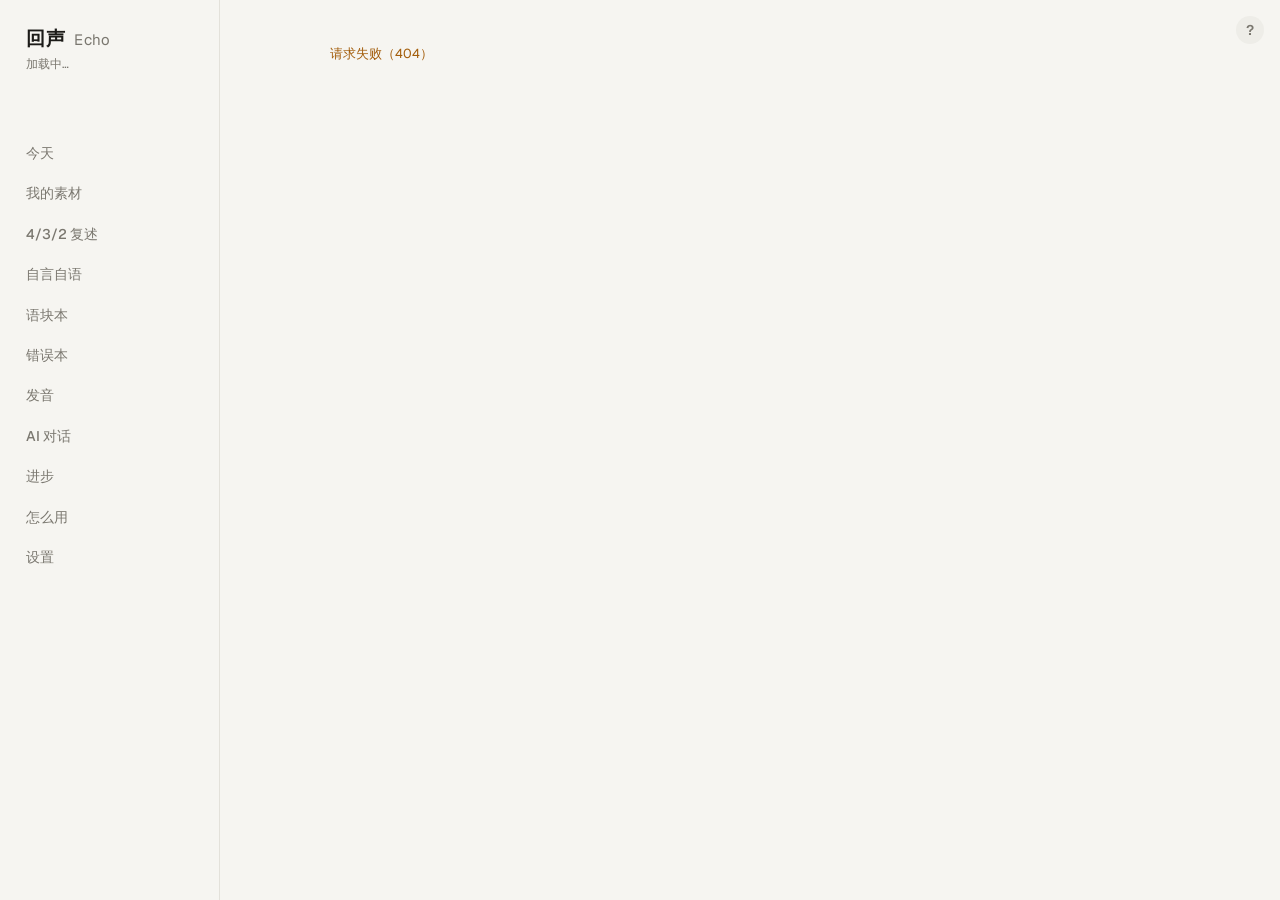
==== commit 2a77ea3c: "My Materials page: import your own audio and shadow it like a lesson A 我的素材 tab lists the audio in <" ====
--- a/static/index.html
+++ b/static/index.html
@@ -23,6 +23,7 @@
     </div>
     <nav class="nav" role="tablist">
       <a href="#today" data-tab="today">今天</a>
+      <a href="#mine" data-tab="mine">我的素材</a>
       <a href="#retell" data-tab="retell">4/3/2 复述</a>
       <a href="#solo" data-tab="solo">自言自语</a>
       <a href="#chunks" data-tab="chunks">语块本<span class="badge" id="dueBadge" hidden></span></a>
@@ -38,6 +39,7 @@
   <div class="main">
     <button class="page-help" id="pageHelp" aria-label="这一页怎么用" aria-expanded="false">?</button>
     <main data-view="today" id="view-today"></main>
+    <main data-view="mine" id="view-mine" hidden></main>
     <main data-view="retell" id="view-retell" hidden></main>
     <main data-view="solo" id="view-solo" hidden></main>
     <main data-view="chunks" id="view-chunks" hidden></main>
--- a/static/style.css
+++ b/static/style.css
@@ -165,6 +165,8 @@
 .booth .meta { display: flex; justify-content: space-between; gap: 10px; font-size: 12px; color: var(--muted); font-variant-numeric: tabular-nums; letter-spacing: .02em; }
 .booth .line { font: 400 30px/1.4 var(--f-text); letter-spacing: -.005em; }
 .booth .line.blind { filter: blur(9px); user-select: none; }
+.booth .zh-line { margin: -10px 0 0; font-size: 15px; line-height: 1.6; color: var(--muted); }
+.booth .zh-btn { justify-self: start; margin: -12px 0 -6px -10px; font-size: 13px; }
 .booth .controls { display: flex; gap: 8px; align-items: center; flex-wrap: wrap; }
 .big-play { width: 52px; height: 52px; border-radius: 50%; border: 0; background: var(--ink); color: var(--bg); display: grid; place-items: center; cursor: pointer; flex: none; transition: transform .1s, opacity .15s; }
 .big-play:hover { opacity: .88; }
@@ -206,6 +208,7 @@
 .phrase { font: italic 400 44px/1.15 var(--f-text); letter-spacing: -.01em; }
 .phrase mark { background: linear-gradient(transparent 64%, var(--accent-soft) 64%); color: inherit; padding: 0 4px; }
 .card { display: grid; gap: 12px; }
+.mine-row { display: flex; align-items: center; gap: 12px; margin-bottom: 8px; }
 .ex { display: grid; grid-template-columns: auto 1fr auto; gap: 2px 10px; align-items: start; padding: 12px 0; border-top: 1px solid var(--line); }
 .ex .en { font: 18px/1.5 var(--f-text); min-width: 0; }
 .ex .zh { grid-column: 2; font-size: 13px; color: var(--muted); }
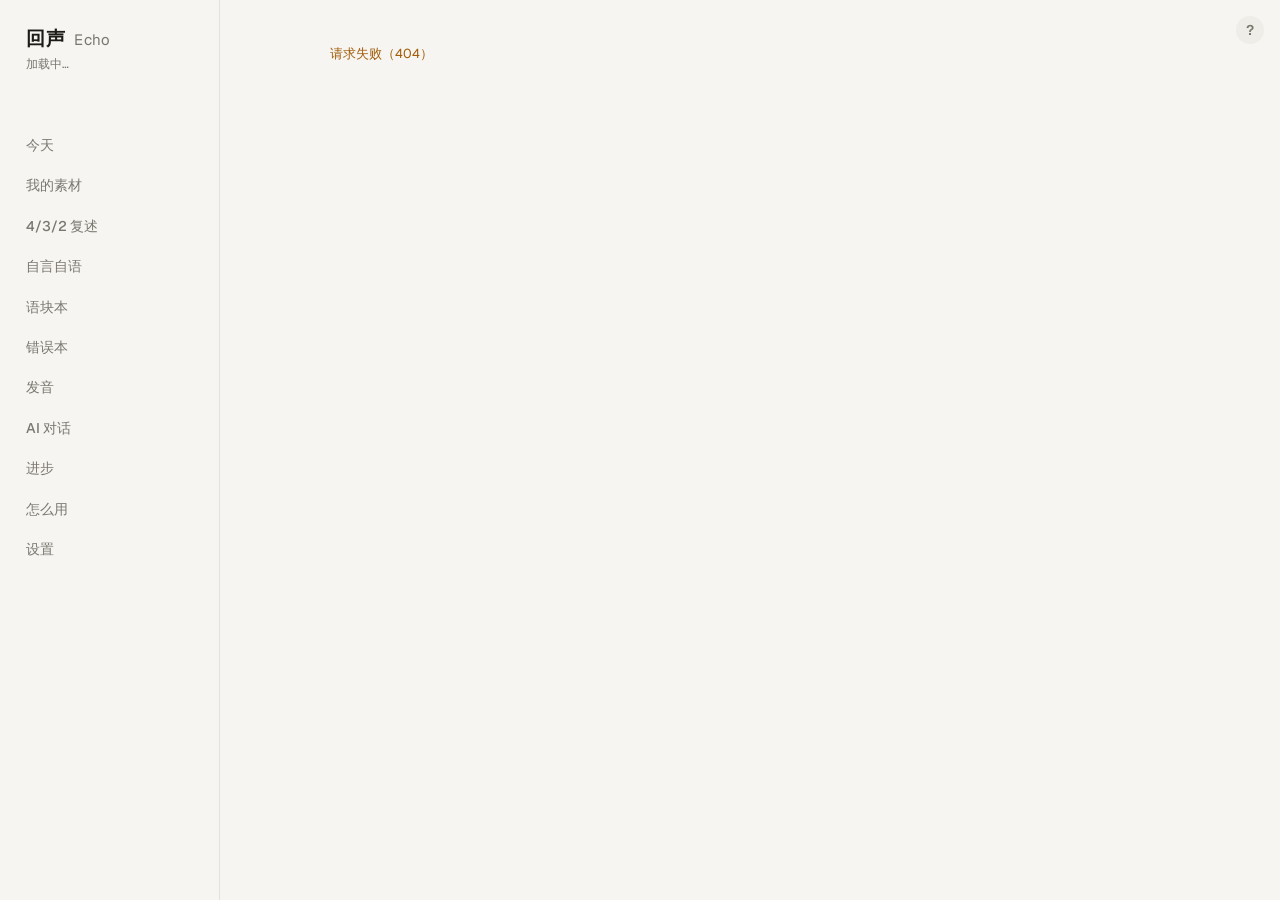
==== commit 5501eeec: "Sidebar: words instead of a row of dots, current lesson instead of a done count Co-Authored-By: Clau" ====
--- a/static/index.html
+++ b/static/index.html
@@ -18,7 +18,6 @@
       <p id="subline">加载中…</p>
     </div>
     <div class="habit" aria-label="练习习惯">
-      <div class="week" id="weekDots" aria-label="最近 7 天"></div>
       <p id="habitLine"></p>
     </div>
     <nav class="nav" role="tablist">
@@ -63,6 +62,7 @@
 <script src="solo.js"></script>
 <script src="chat.js"></script>
 <script src="guide.js"></script>
+<script src="evidence.js"></script>
 <script src="app.js"></script>
 </body>
 </html>
--- a/static/style.css
+++ b/static/style.css
@@ -65,10 +65,6 @@
 .brand p { color: var(--muted); font-size: 12px; margin-top: 4px; }
 .habit { display: grid; gap: 8px; padding: 0 10px; }
 .habit p { color: var(--muted); font-size: 12px; }
-.week { display: flex; gap: 4px; }
-.week i { flex: 1; max-width: 22px; height: 4px; border-radius: 2px; background: var(--heat-0); display: block; }
-.week i.on { background: var(--ink); }
-.week i.today { box-shadow: 0 0 0 1.5px var(--bg), 0 0 0 3px var(--muted); }
 .nav { display: grid; gap: 2px; }
 .nav a { display: flex; align-items: center; gap: 10px; padding: 8px 10px; border-radius: var(--r-sm); color: var(--muted); text-decoration: none; font-weight: 500; font-size: 14px; transition: background .15s, color .15s; }
 .nav a:hover { color: var(--ink); background: var(--surface-2); }
@@ -652,3 +648,40 @@
   .help-item, .help-page { grid-template-columns: 1fr; }
   .help-page > a { grid-row: auto; }
 }
+
+/* ---------- progress evidence (进步证据) ---------- */
+.ev { gap: 14px; }
+.ev > h2 { font-size: 15px; font-weight: 600; }
+.ev > h2 + .hint { margin-top: -10px; }
+.ev h3 { font-size: 14px; font-weight: 600; }
+.ev-card {
+  gap: 4px;
+  padding: 16px 18px;
+  border-radius: var(--r-lg);
+  background: var(--surface);
+  box-shadow: var(--elev);
+}
+.ev-card h3 { margin-bottom: 2px; }
+.ev-card p { font-size: 14px; color: var(--ink-2); }
+.ev-card p + p { padding-top: 6px; border-top: 1px solid var(--line); }
+.ev-block { display: grid; gap: 4px; }
+.ev-list, .ev-chunks { display: grid; }
+.ev-item { display: grid; gap: 6px; padding: 12px 0; border-top: 1px solid var(--line); }
+.ev-item:first-child { padding-top: 0; border-top: 0; }
+.ev-line { align-items: baseline; gap: 8px; }
+.ev-title { flex: 1 1 auto; min-width: 0; font-size: 14.5px; font-weight: 500; line-height: 1.5; overflow-wrap: anywhere; }
+.ev-note { margin-left: 6px; color: var(--muted); font-size: 13px; font-weight: 400; }
+.ev-date { flex: none; margin-left: auto; color: var(--muted); font-size: 12px; font-variant-numeric: tabular-nums; white-space: nowrap; }
+.ev-item .tag { flex: none; }
+.ev-item audio { width: 100%; height: 36px; }
+.ev-todo .ev-title { color: var(--muted); font-weight: 400; }
+.ev-todo .tag { color: var(--muted); }
+.ev-chunk { display: flex; align-items: baseline; flex-wrap: wrap; gap: 2px 10px; min-width: 0; padding: 10px 0; border-top: 1px solid var(--line); }
+.ev-chunk:first-child { padding-top: 0; border-top: 0; }
+.ev-en { min-width: 0; font: 600 15px/1.45 var(--f-text); overflow-wrap: anywhere; }
+.ev-zh { color: var(--muted); font-size: 13px; }
+.ev-meta { margin-left: auto; color: var(--muted); font-size: 12px; font-variant-numeric: tabular-nums; white-space: nowrap; }
+.ev-more { padding-top: 6px; border-top: 1px solid var(--line); }
+@media (max-width: 600px) {
+  .ev-card { padding: 14px 16px; }
+}
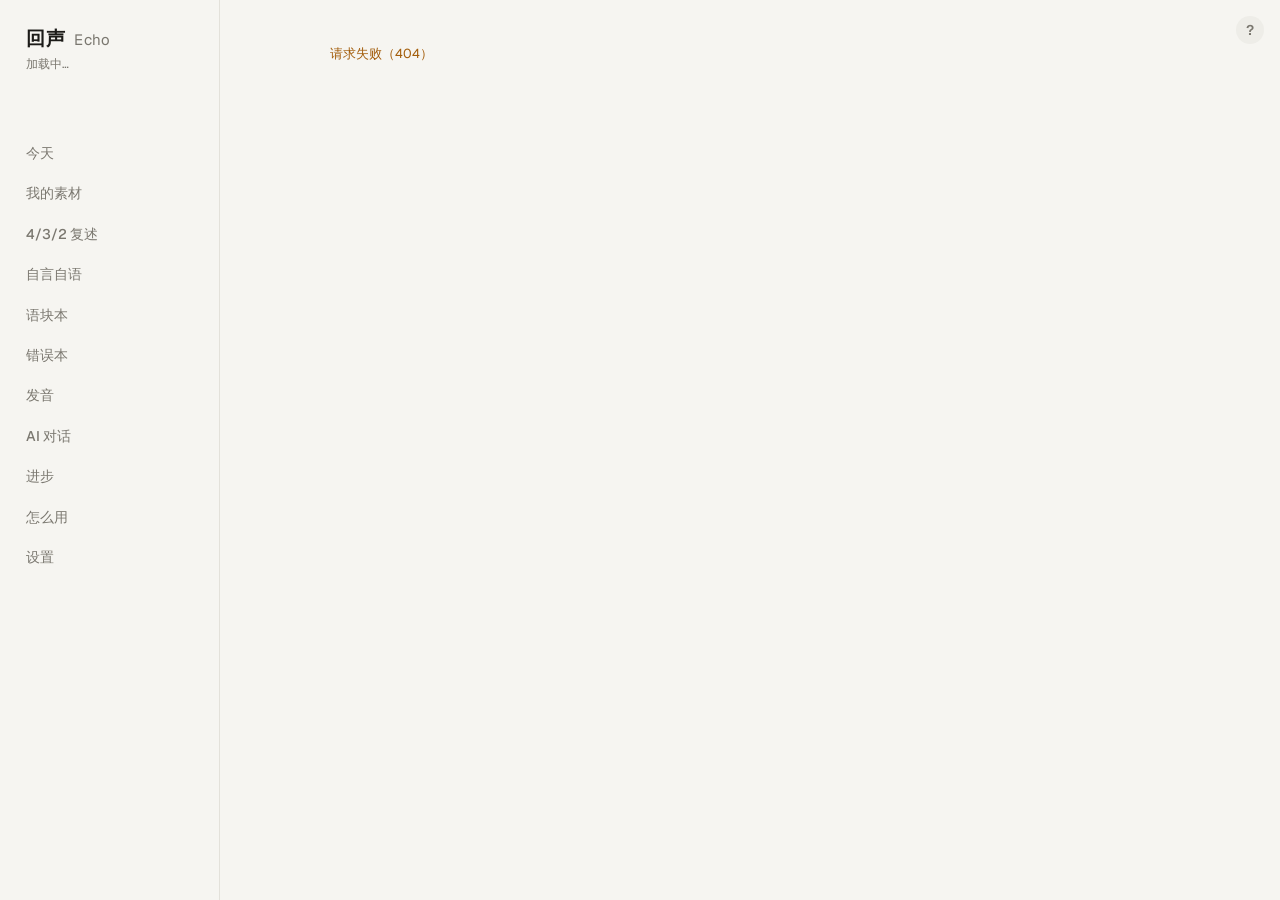
==== commit d9b1b185: "Bring back a dot for each of the last 7 days Co-Authored-By: Claude Opus 5.5 <noreply@anthropic.com>" ====
--- a/static/index.html
+++ b/static/index.html
@@ -18,6 +18,7 @@
       <p id="subline">加载中…</p>
     </div>
     <div class="habit" aria-label="练习习惯">
+      <div class="week" id="weekDots" aria-label="最近 7 天"></div>
       <p id="habitLine"></p>
     </div>
     <nav class="nav" role="tablist">
--- a/static/style.css
+++ b/static/style.css
@@ -65,6 +65,10 @@
 .brand p { color: var(--muted); font-size: 12px; margin-top: 4px; }
 .habit { display: grid; gap: 8px; padding: 0 10px; }
 .habit p { color: var(--muted); font-size: 12px; }
+.week { display: flex; gap: 4px; }
+.week i { flex: 1; max-width: 22px; height: 4px; border-radius: 2px; background: var(--heat-0); display: block; }
+.week i.on { background: var(--ink); }
+.week i.today { box-shadow: 0 0 0 1.5px var(--bg), 0 0 0 3px var(--muted); }
 .nav { display: grid; gap: 2px; }
 .nav a { display: flex; align-items: center; gap: 10px; padding: 8px 10px; border-radius: var(--r-sm); color: var(--muted); text-decoration: none; font-weight: 500; font-size: 14px; transition: background .15s, color .15s; }
 .nav a:hover { color: var(--ink); background: var(--surface-2); }
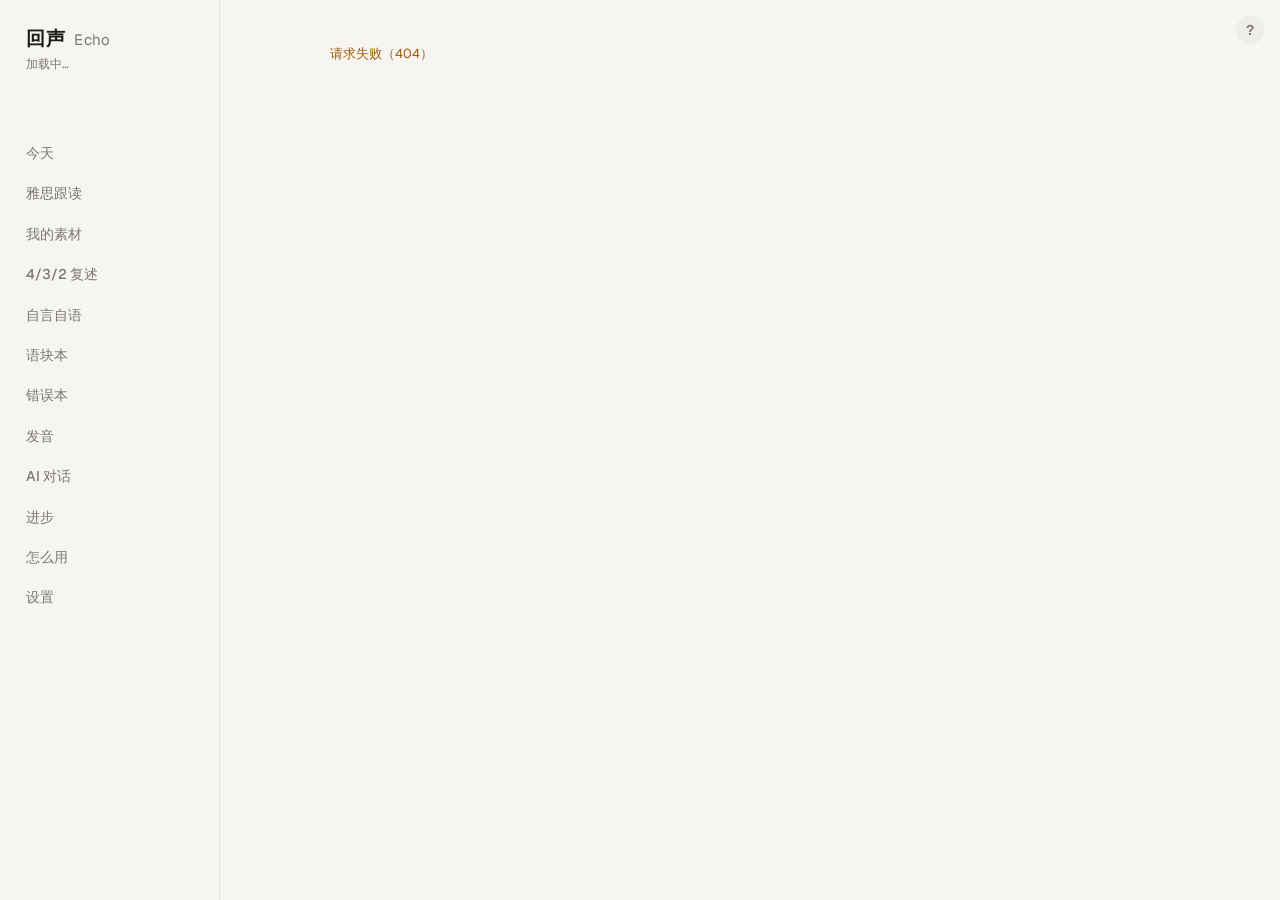
==== commit 1659687b: "Rebirth phase 1: course runner, countdown from 3000, first 10 units The Today page now runs a 25-min" ====
--- a/static/index.html
+++ b/static/index.html
@@ -23,6 +23,7 @@
     </div>
     <nav class="nav" role="tablist">
       <a href="#today" data-tab="today">今天</a>
+      <a href="#ielts" data-tab="ielts">雅思跟读</a>
       <a href="#mine" data-tab="mine">我的素材</a>
       <a href="#retell" data-tab="retell">4/3/2 复述</a>
       <a href="#solo" data-tab="solo">自言自语</a>
@@ -39,6 +40,7 @@
   <div class="main">
     <button class="page-help" id="pageHelp" aria-label="这一页怎么用" aria-expanded="false">?</button>
     <main data-view="today" id="view-today"></main>
+    <main data-view="ielts" id="view-ielts" hidden></main>
     <main data-view="mine" id="view-mine" hidden></main>
     <main data-view="retell" id="view-retell" hidden></main>
     <main data-view="solo" id="view-solo" hidden></main>
@@ -60,10 +62,12 @@
 <script src="pitch.js"></script>
 <script src="review.js"></script>
 <script src="gaps.js"></script>
+<script src="nouns.js"></script>
 <script src="solo.js"></script>
 <script src="chat.js"></script>
 <script src="guide.js"></script>
 <script src="evidence.js"></script>
+<script src="course.js"></script>
 <script src="app.js"></script>
 </body>
 </html>
--- a/static/style.css
+++ b/static/style.css
@@ -459,12 +459,14 @@
 .focus-tag.link { background: color-mix(in srgb, var(--focus) 16%, transparent); color: color-mix(in srgb, var(--focus) 72%, var(--ink)); }
 .focus-tag.stress { background: color-mix(in srgb, var(--accent) 16%, transparent); color: color-mix(in srgb, var(--accent) 72%, var(--ink)); }
 .focus-tag.tone { background: color-mix(in srgb, var(--good) 16%, transparent); color: color-mix(in srgb, var(--good) 72%, var(--ink)); }
+.focus-tag.group { background: color-mix(in srgb, var(--ink) 10%, transparent); color: var(--ink); }
 .focus-sound { font: 500 19px/1.35 ui-monospace, SFMono-Regular, Menlo, monospace; letter-spacing: .01em; color: var(--ink); overflow-wrap: anywhere; }
 .focus-sound.blind { filter: blur(7px); user-select: none; }
 .focus-tip { margin: 0; }
 .focus-w { border-radius: 3px; padding: 0 1px; text-decoration: underline; text-decoration-thickness: 2px; text-underline-offset: 3px; }
 .focus-w-link { background: color-mix(in srgb, var(--focus) 10%, transparent); text-decoration-color: color-mix(in srgb, var(--focus) 65%, transparent); }
 .focus-w-stress { background: color-mix(in srgb, var(--accent) 10%, transparent); text-decoration-color: color-mix(in srgb, var(--accent) 65%, transparent); }
+.focus-w-group { background: color-mix(in srgb, var(--ink) 7%, transparent); text-decoration-color: color-mix(in srgb, var(--ink) 45%, transparent); }
 .focus-w-tone { background: color-mix(in srgb, var(--good) 10%, transparent); text-decoration-color: color-mix(in srgb, var(--good) 65%, transparent); }
 
 /* ---------- pron (发音) ---------- */
@@ -689,3 +691,83 @@
 @media (max-width: 600px) {
   .ev-card { padding: 14px 16px; }
 }
+
+/* ---------- Rebirth 第 1 期：课程骨架（rb-） ---------- */
+.rb-countdown {
+  display: flex; align-items: flex-end; justify-content: space-between; gap: 12px 24px; flex-wrap: wrap;
+  padding: 18px 22px; border-radius: var(--r-lg); background: var(--surface); box-shadow: var(--elev);
+}
+.rb-countdown-main { display: flex; align-items: baseline; gap: 8px; }
+.rb-countdown-main span { color: var(--muted); font-size: 13px; }
+.rb-big {
+  font: 600 46px/1 var(--f-ui); letter-spacing: -.035em;
+  font-variant-numeric: tabular-nums; color: var(--ink);
+}
+.rb-countdown-meta { display: flex; gap: 6px 16px; flex-wrap: wrap; color: var(--muted); font-size: 12px; }
+
+.rb-stages { display: grid; grid-template-columns: repeat(5, minmax(0, 1fr)); gap: 8px; }
+.rb-stage {
+  position: relative; display: grid; gap: 1px; padding: 11px 2px 0;
+  border-top: 2px solid var(--line); color: var(--muted); min-width: 0;
+}
+.rb-stage-bar { position: absolute; top: -2px; left: 0; width: 0; height: 2px; background: var(--ink); transition: width .3s linear; }
+.rb-stage b { font-size: 13px; font-weight: 600; color: var(--ink-2); }
+.rb-stage small { font-size: 11px; color: var(--muted); font-variant-numeric: tabular-nums; }
+.rb-stage.is-current { border-top-color: var(--accent); }
+.rb-stage.is-current b, .rb-stage.is-current small { color: var(--accent-ink); }
+.rb-stage.is-current .rb-stage-bar { background: var(--accent); }
+.rb-stage.is-done { border-top-color: var(--good); }
+.rb-stage.is-done b { color: var(--good); }
+.rb-stage.is-done .rb-stage-bar { background: var(--good); }
+
+.rb-timer {
+  display: grid; gap: 10px; padding: 14px 18px;
+  border-radius: var(--r); background: var(--surface-2);
+}
+.rb-timer-top { display: flex; align-items: baseline; justify-content: space-between; gap: 12px; flex-wrap: wrap; }
+.rb-clock {
+  font: 600 38px/1 var(--f-ui); letter-spacing: -.03em;
+  font-variant-numeric: tabular-nums; color: var(--ink);
+}
+.rb-timer-label { color: var(--muted); font-size: 12px; }
+.rb-timer.is-over .rb-clock, .rb-timer.is-over .rb-timer-label { color: var(--accent-ink); }
+.rb-timer.is-busy .rb-clock { color: var(--muted); }
+.rb-bar { height: 4px; border-radius: 2px; overflow: hidden; background: var(--surface); }
+.rb-bar i { display: block; height: 100%; width: 0; background: var(--accent); transition: width .3s linear; }
+.rb-timer.is-over .rb-bar i { background: var(--accent-ink); }
+.rb-timer.is-busy .rb-bar i { background: var(--muted); }
+
+.rb-panel { gap: 14px; }
+.rb-subtitle { font: 500 23px/1.3 var(--f-text); }
+.rb-step-head { display: flex; align-items: center; gap: 8px; flex-wrap: wrap; }
+.rb-cue { font: 500 30px/1.35 var(--f-text); letter-spacing: -.01em; overflow-wrap: anywhere; }
+.rb-en { font: 500 23px/1.45 var(--f-text); overflow-wrap: anywhere; }
+.rb-mark { font: 500 21px/1.5 var(--f-text); color: var(--ink-2); overflow-wrap: anywhere; }
+.rb-frame { font: 500 27px/1.35 var(--f-text); }
+.rb-hint-en { font: 500 19px/1.5 var(--f-text); color: var(--muted); }
+.rb-pattern-head { display: grid; gap: 6px; }
+.rb-busy { color: var(--muted); }
+.rb-dialog { display: grid; gap: 10px; }
+.rb-turn {
+  display: grid; gap: 3px; padding: 10px 14px; border-radius: var(--r);
+  background: var(--surface); box-shadow: var(--elev);
+}
+.rb-turn.me { background: var(--surface-2); box-shadow: none; }
+.rb-turn p { font: 16px/1.55 var(--f-text); overflow-wrap: anywhere; }
+.rb-who { font-size: 11px; font-weight: 600; letter-spacing: .06em; color: var(--muted); }
+.rb-slip-wrap { display: grid; gap: 10px; }
+.rb-slip { border-left: 3px solid var(--warn); display: grid; gap: 4px; }
+.rb-fix { border-left: 3px solid var(--good); display: grid; gap: 4px; }
+.rb-scene { display: grid; gap: 4px; }
+.rb-scene b { font-size: 12px; font-weight: 600; color: var(--muted); letter-spacing: .06em; }
+
+.rb-finish { gap: 10px; }
+.rb-finish-main { display: flex; align-items: baseline; gap: 8px; }
+.rb-finish-main span { color: var(--muted); font-size: 13px; }
+
+@media (max-width: 600px) {
+  .rb-big { font-size: 38px; }
+  .rb-clock { font-size: 32px; }
+  .rb-cue, .rb-frame { font-size: 24px; }
+  .rb-stage small { display: none; }
+}
